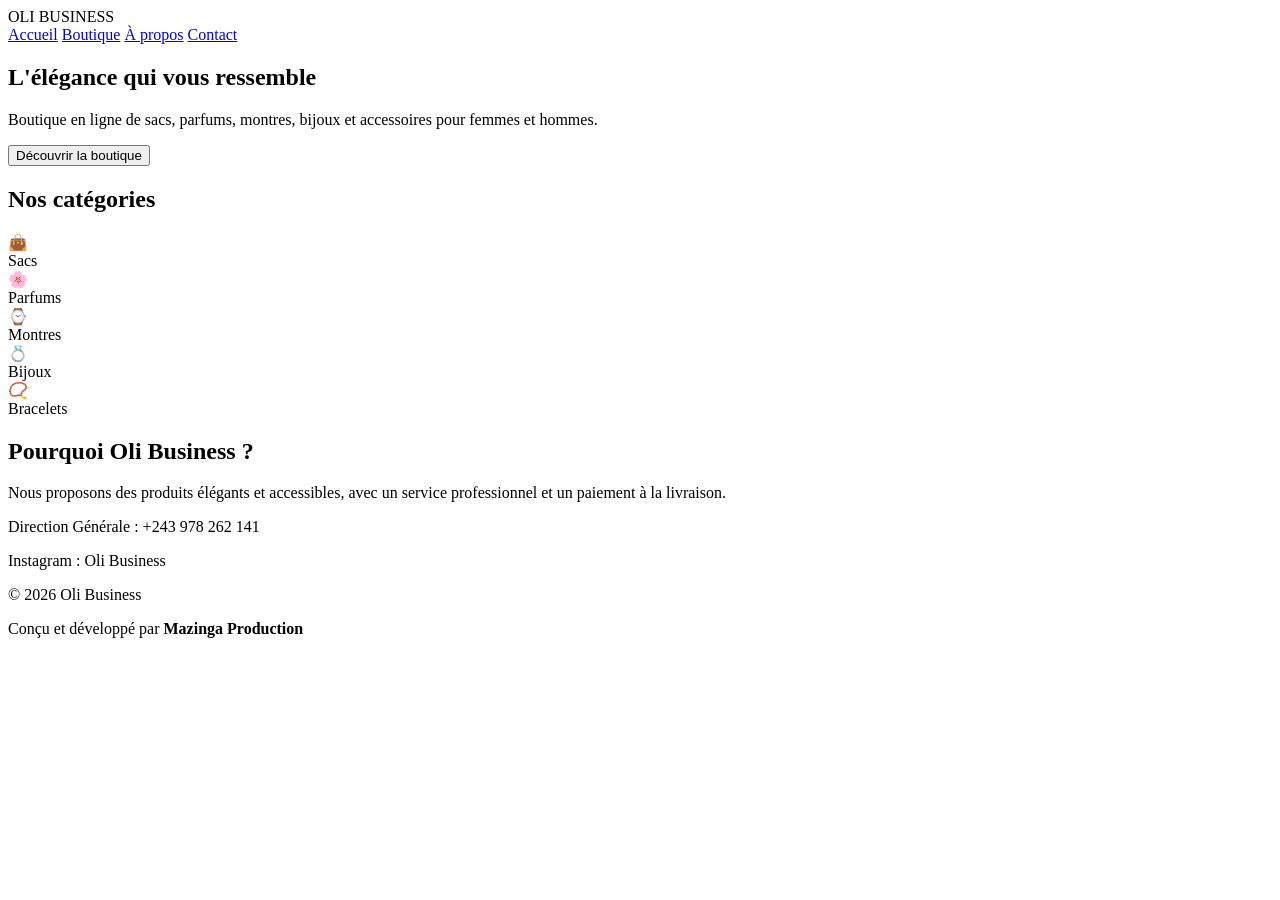
==== index.html @ 97c75fe4 "Add initial HTML structure for Oli Business site" ====
<!DOCTYPE html>
<html lang="fr">
<head>
    <meta charset="UTF-8">
    <meta name="viewport" content="width=device-width, initial-scale=1.0">
    <title>Oli Business - Boutique en ligne</title>
    <link rel="stylesheet" href="style.css">
</head>

<body>

<header>
    <div class="logo">
        OLI BUSINESS
    </div>

    <nav>
        <a href="index.html">Accueil</a>
        <a href="boutique.html">Boutique</a>
        <a href="apropos.html">À propos</a>
        <a href="contact.html">Contact</a>
    </nav>
</header>


<section class="hero">
    <h1>L'élégance qui vous ressemble</h1>
    <p>
        Boutique en ligne de sacs, parfums, montres,
        bijoux et accessoires pour femmes et hommes.
    </p>

    <button>
        Découvrir la boutique
    </button>
</section>


<section class="categories">

<h2>Nos catégories</h2>

<div class="cards">

<div>
👜<br>
Sacs
</div>

<div>
🌸<br>
Parfums
</div>

<div>
⌚<br>
Montres
</div>

<div>
💍<br>
Bijoux
</div>

<div>
📿<br>
Bracelets
</div>

</div>

</section>


<section class="about">
<h2>Pourquoi Oli Business ?</h2>

<p>
Nous proposons des produits élégants et accessibles,
avec un service professionnel et un paiement à la livraison.
</p>

</section>


<footer>

<p>
Direction Générale : +243 978 262 141
</p>

<p>
Instagram : Oli Business
</p>

<p>
© 2026 Oli Business
</p>

<p>
Conçu et développé par <strong>Mazinga Production</strong>
</p>

</footer>


</body>
</html>
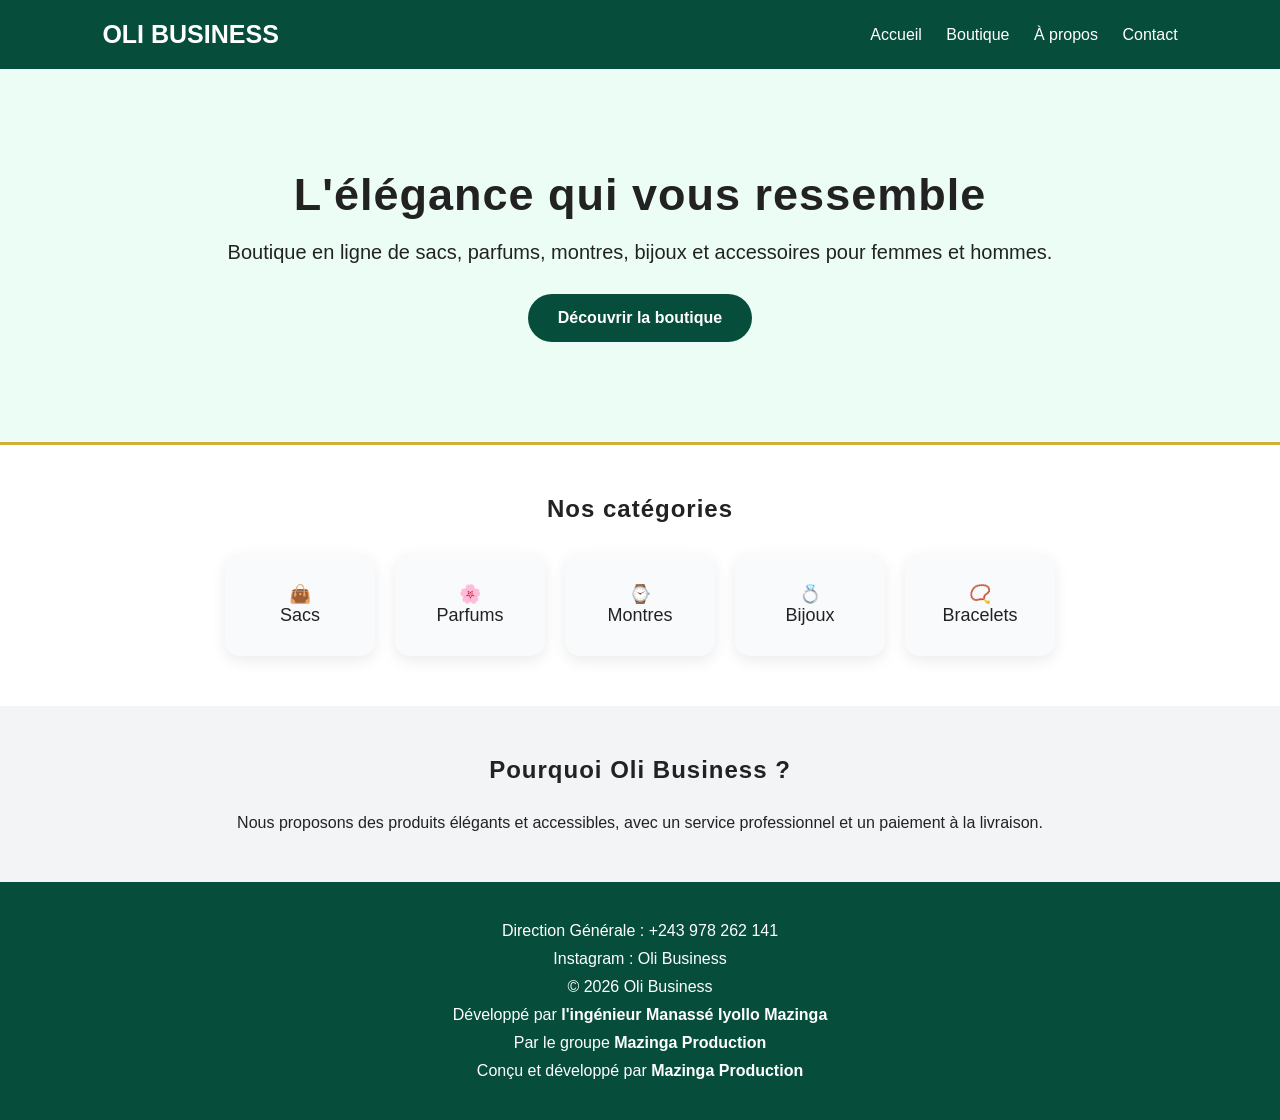
==== commit 3a83e997: "Add footer credits for development team" ====
--- a/index.html
+++ b/index.html
@@ -96,7 +96,13 @@
 <p>
 © 2026 Oli Business
 </p>
+<p>
+Développé par <strong>l'ingénieur Manassé Iyollo Mazinga</strong>
+</p>
 
+<p>
+Par le groupe <strong>Mazinga Production</strong>
+    </p>
 <p>
 Conçu et développé par <strong>Mazinga Production</strong>
 </p>
--- a/style.css
+++ b/style.css
@@ -0,0 +1,206 @@
+* {
+    margin: 0;
+    padding: 0;
+    box-sizing: border-box;
+    font-family: Arial, sans-serif;
+}
+
+body {
+    background: #ffffff;
+    color: #222;
+}
+
+
+/* HEADER */
+
+header {
+    display: flex;
+    justify-content: space-between;
+    align-items: center;
+    padding: 20px 8%;
+    background: #064e3b;
+    color: white;
+}
+
+.logo {
+    font-size: 25px;
+    font-weight: bold;
+}
+
+nav a {
+    color: white;
+    text-decoration: none;
+    margin-left: 20px;
+}
+
+
+/* ACCUEIL */
+
+.hero {
+    text-align: center;
+    padding: 100px 20px;
+    background: #ecfdf5;
+}
+
+.hero h1 {
+    font-size: 45px;
+    margin-bottom: 20px;
+}
+
+.hero p {
+    font-size: 20px;
+    margin-bottom: 30px;
+}
+
+button {
+    background: #d4af37;
+    border: none;
+    padding: 15px 30px;
+    border-radius: 30px;
+    cursor: pointer;
+    font-size: 16px;
+}
+
+
+/* CATEGORIES */
+
+.categories {
+    padding: 50px 8%;
+    text-align: center;
+}
+
+.categories h2,
+.about h2 {
+    margin-bottom: 30px;
+}
+
+
+.cards {
+    display: flex;
+    justify-content: center;
+    gap: 20px;
+    flex-wrap: wrap;
+}
+
+
+.cards div {
+    width: 150px;
+    padding: 30px;
+    background: #f9fafb;
+    border-radius: 15px;
+    font-size: 18px;
+}
+
+
+/* ABOUT */
+
+.about {
+    text-align: center;
+    padding: 50px 10%;
+    background: #f3f4f6;
+}
+
+
+/* FOOTER */
+
+footer {
+    background: #064e3b;
+    color: white;
+    text-align: center;
+    padding: 30px;
+}
+
+
+footer p {
+    margin: 10px;
+}
+
+
+/* TELEPHONE */
+
+@media(max-width:700px){
+
+header {
+    flex-direction: column;
+}
+
+nav {
+    margin-top:20px;
+}
+
+.hero h1 {
+    font-size:32px;
+}
+
+  }
+/* AMELIORATIONS OLI BUSINESS */
+
+input,
+textarea,
+select {
+
+width: 80%;
+padding: 15px;
+border-radius: 10px;
+border: 1px solid #ddd;
+font-size: 16px;
+
+}
+
+
+textarea {
+
+height: 120px;
+
+}
+
+
+
+.cards div {
+
+transition: 0.3s;
+box-shadow: 0 5px 15px rgba(0,0,0,0.08);
+
+}
+
+
+.cards div:hover {
+
+transform: translateY(-8px);
+
+}
+
+
+
+button {
+
+color: white;
+background: #064e3b;
+font-weight: bold;
+
+}
+
+
+
+button:hover {
+
+background: #d4af37;
+color: black;
+
+}
+
+
+
+.hero {
+
+border-bottom: 3px solid #d4af37;
+
+}
+
+
+
+h1, h2, h3 {
+
+letter-spacing: 1px;
+
+    }
